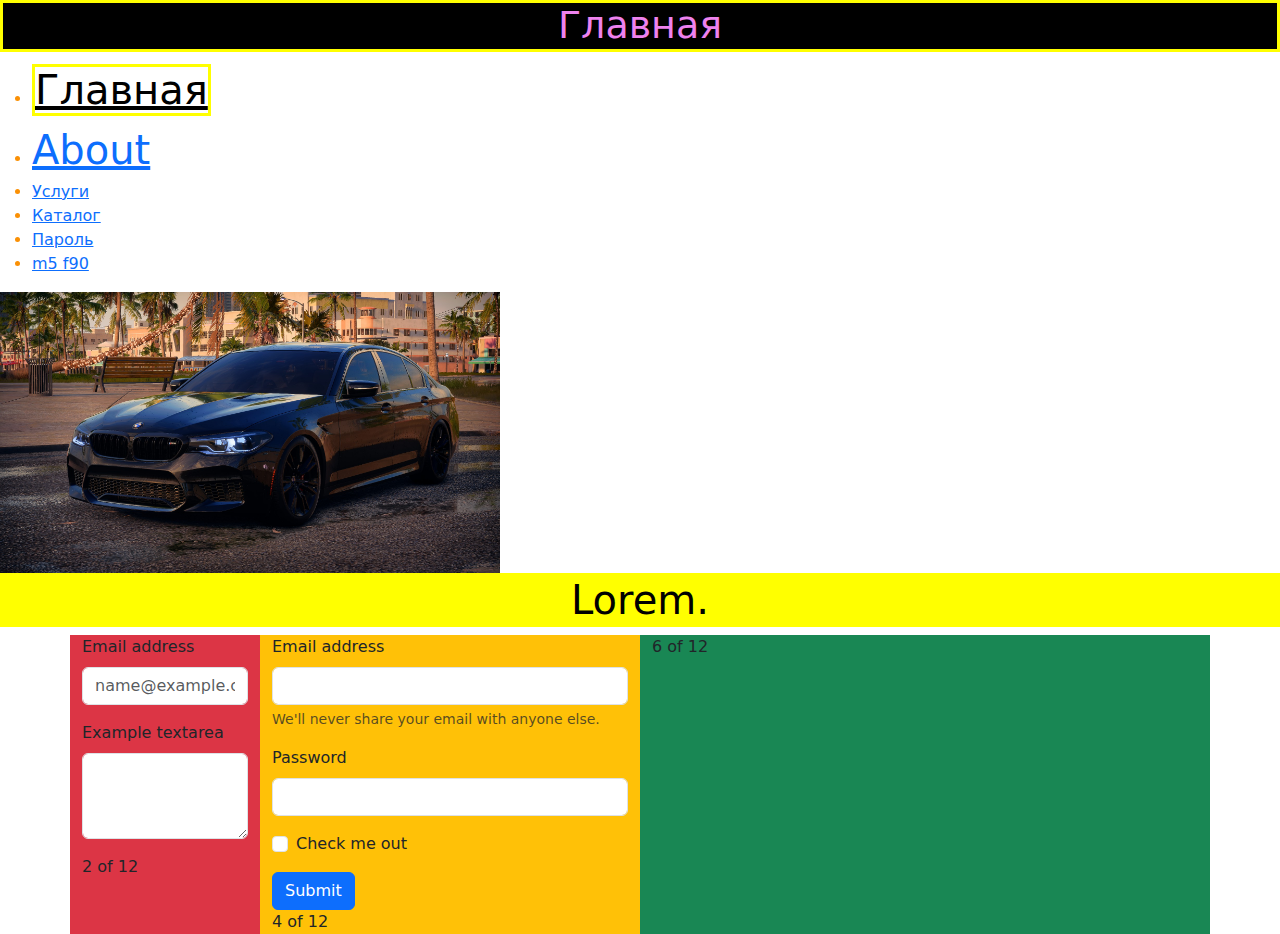
==== index.html @ 65702836 "init commin" ====
<!DOCTYPE html>
<html lang="en">
<head>
    <meta charset="UTF-8">
    <meta name="viewport" content="width=device-width, initial-scale=1.0">
    <link rel="stylesheet" href="/style/style.css">
    <link rel="stylesheet" href="https://cdn.jsdelivr.net/npm/bootstrap@5.3.2/dist/css/bootstrap.min.css">
    <title>index</title>

</head>
<body>
    
    <h1 class="index">Главная</h1>
    <ul class="list">
        <li><a href="index.html" id="main">Главная</a></li>
        <li><a href="about/about.html" class="about" >About</a></li>
        <li><a href="about/service.html">Услуги</a></li>
        <li><a href="Catalog/Catalog.html" >Каталог</a></li>
        <li><a href="about/password/password.html" >Пароль</a></li>
        <li><a href="images/m5f90.html">m5 f90</a></li>
    </ul>   
    <div>
        <img src="/images/m5f90.jpg" alt="BMW m5 f90" width="500px">
    </div>

    <div>
        <h1 class="index1" style="color: black!important;">Lorem.</h1>
    </div>

	<div class="container">
        <div class="row">
            <div class="col-12 col-md-4 col-lg-2 col bg-danger">
                <div class="mb-3">
                    <label for="exampleFormControlInput1" class="form-label">Email address</label>
                    <input type="email" class="form-control" id="exampleFormControlInput1" placeholder="name@example.com">
                  </div>
                  <div class="mb-3">
                    <label for="exampleFormControlTextarea1" class="form-label">Example textarea</label>
                    <textarea class="form-control" id="exampleFormControlTextarea1" rows="3"></textarea>
                  </div>
                2 of 12
            </div>
            <div class="col-12 col-md-8 col-lg-4 col bg-warning">
                <form>
                    <div class="mb-3">
                      <label for="exampleInputEmail1" class="form-label">Email address</label>
                      <input type="email" class="form-control" id="exampleInputEmail1" aria-describedby="emailHelp">
                      <div id="emailHelp" class="form-text">We'll never share your email with anyone else.</div>
                    </div>
                    <div class="mb-3">
                      <label for="exampleInputPassword1" class="form-label">Password</label>
                      <input type="password" class="form-control" id="exampleInputPassword1">
                    </div>
                    <div class="mb-3 form-check">
                      <input type="checkbox" class="form-check-input" id="exampleCheck1">
                      <label class="form-check-label" for="exampleCheck1">Check me out</label>
                    </div>
                    <button type="submit" class="btn btn-primary">Submit</button>
                  </form>
                4 of 12
            </div>
            <div class="col-12 col-lg-6 col bg-success">
                6 of 12
            </div>
        </div>
    </div>
</div>
</body>
</html>
---- style/style.css ----
body {
    background-color: aquamarine;
}

h1 {
    color: red;
    text-align: center;
}
/* Свойство для тега ul */
ul {
    color: antiquewhite; /*Цвет для списка*/
    /* color: aqua; */
}

li,a {
    color: rgb(250, 144, 5);
}

#main {
    color: black;
}

.index {
    font-size: 38px;
    color: violet;
}

h1, #main, .index {
    border: 3px solid yellow;
}

h1 {
    background-color: black;
}

h1.index1 {
    background-color: yellow;
}

li a.about, #main {
    font-size: 40px;
}

.index1 {
    color: blue;
}

body .index1 {
    color: white;
}

html body div h1.index1 {
    color: blueviolet!important;
}

html div h1.index1 {
    color: red!important;
}
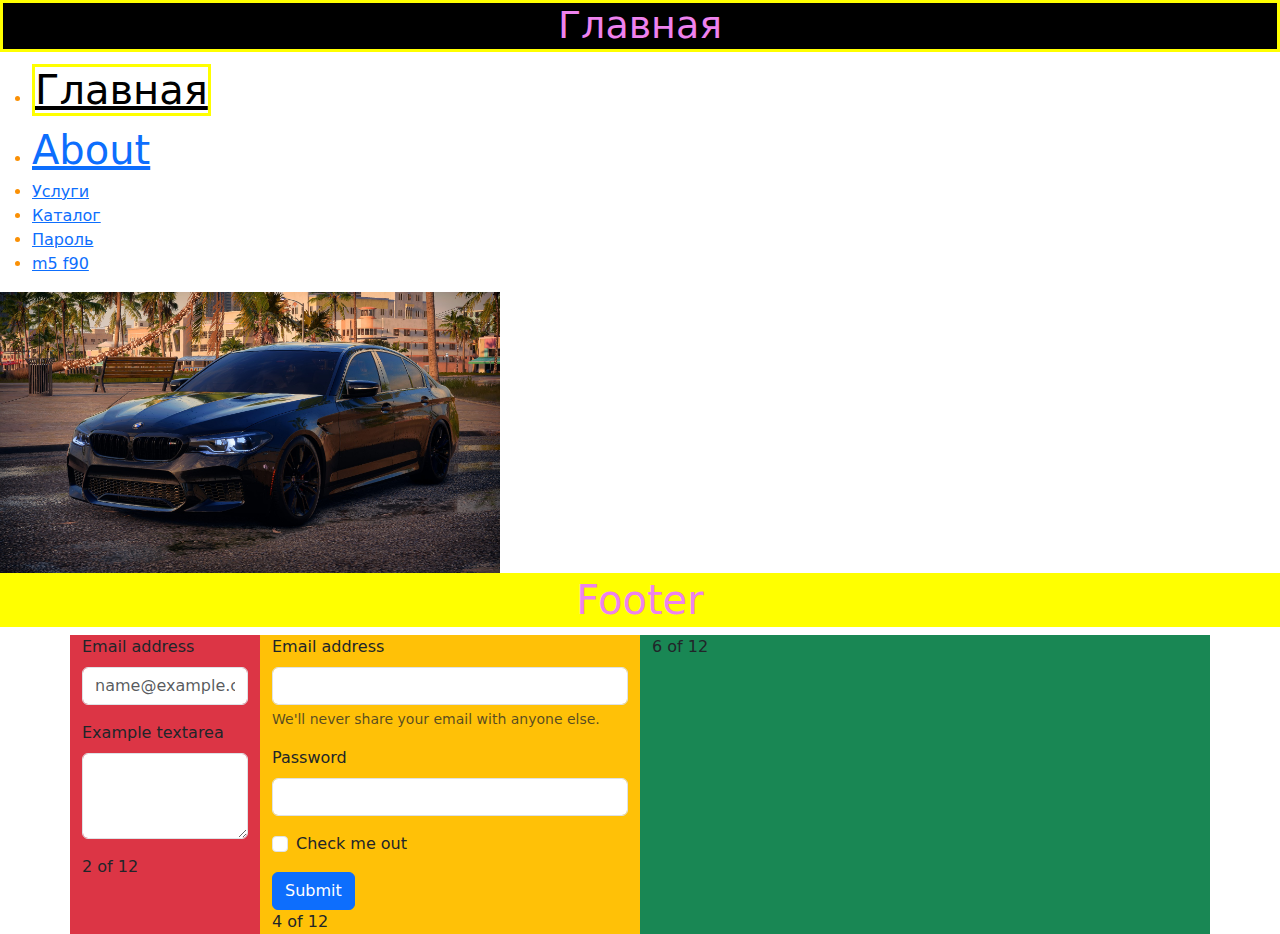
==== commit 08702feb: "init(2)" ====
--- a/index.html
+++ b/index.html
@@ -24,7 +24,7 @@
     </div>
 
     <div>
-        <h1 class="index1" style="color: black!important;">Lorem.</h1>
+        <h1 class="index1" style="color: violet!important;">Footer</h1>
     </div>
 
 	<div class="container">
